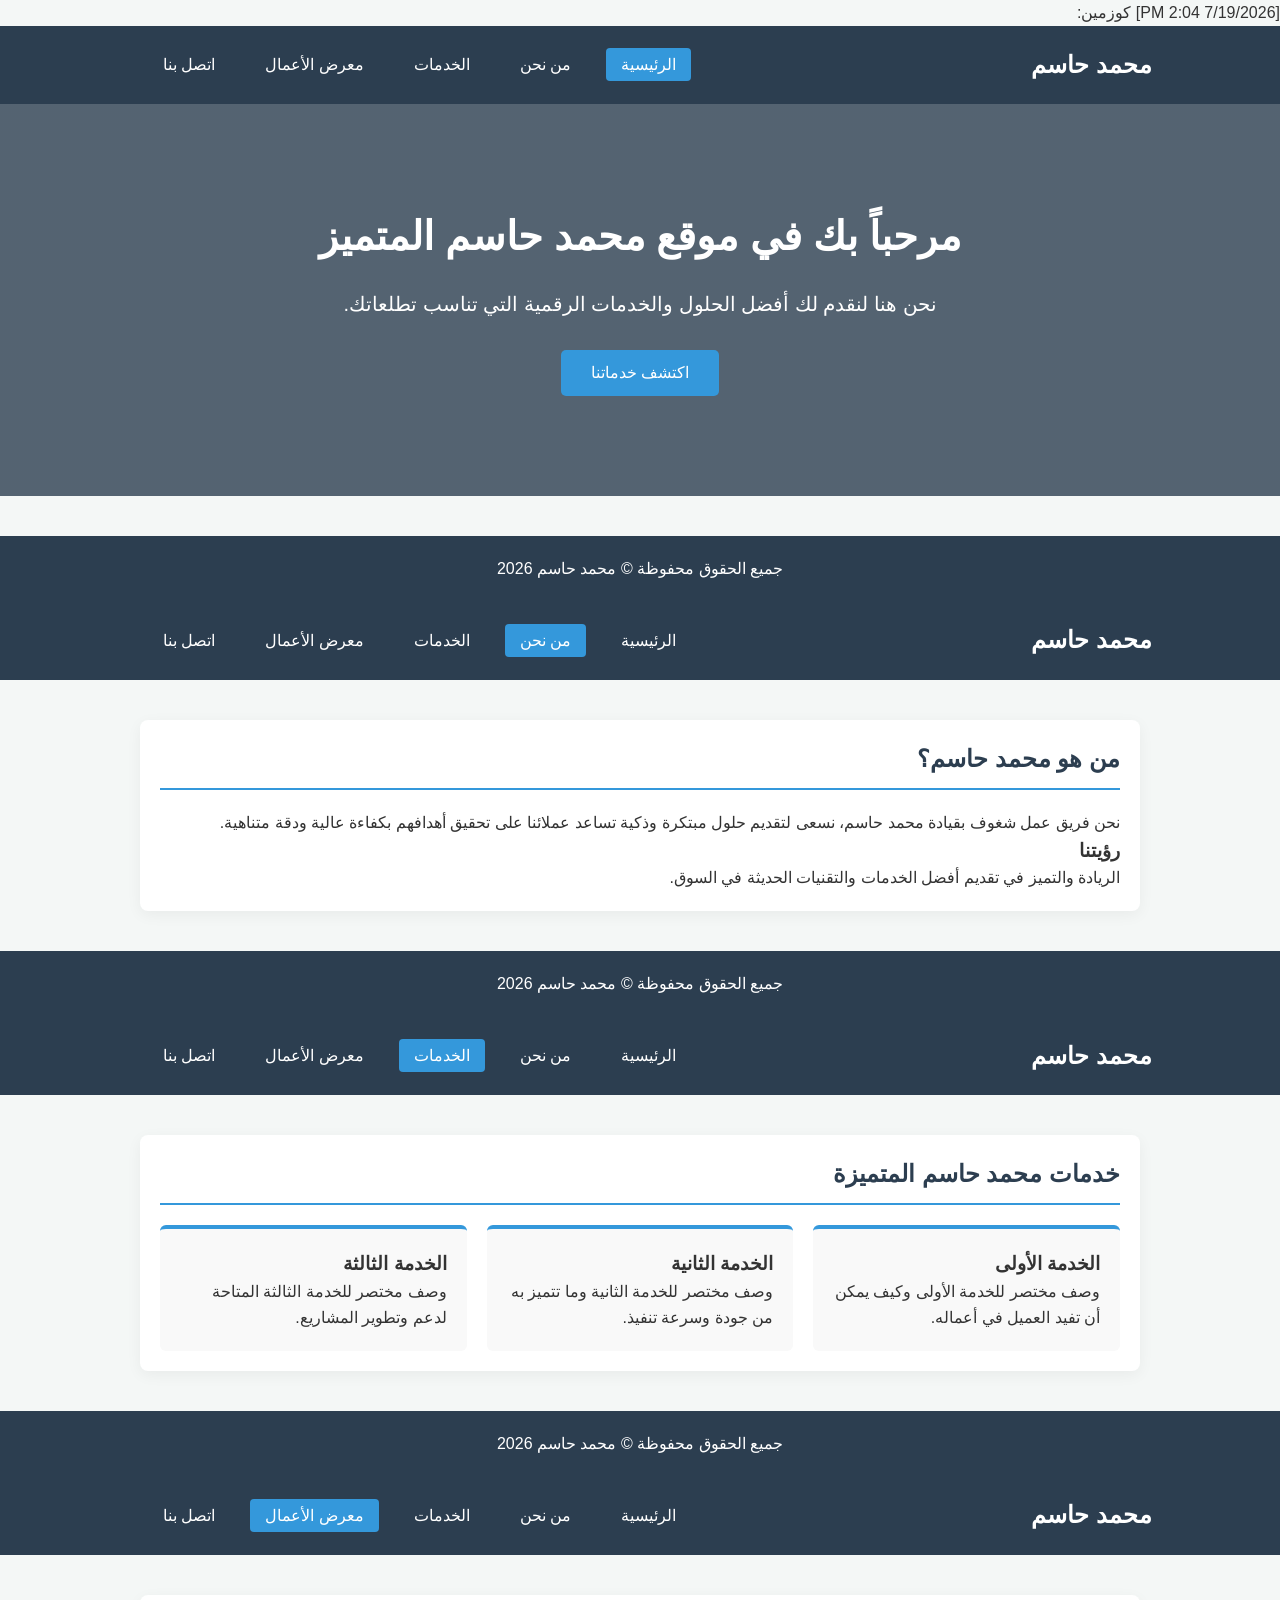
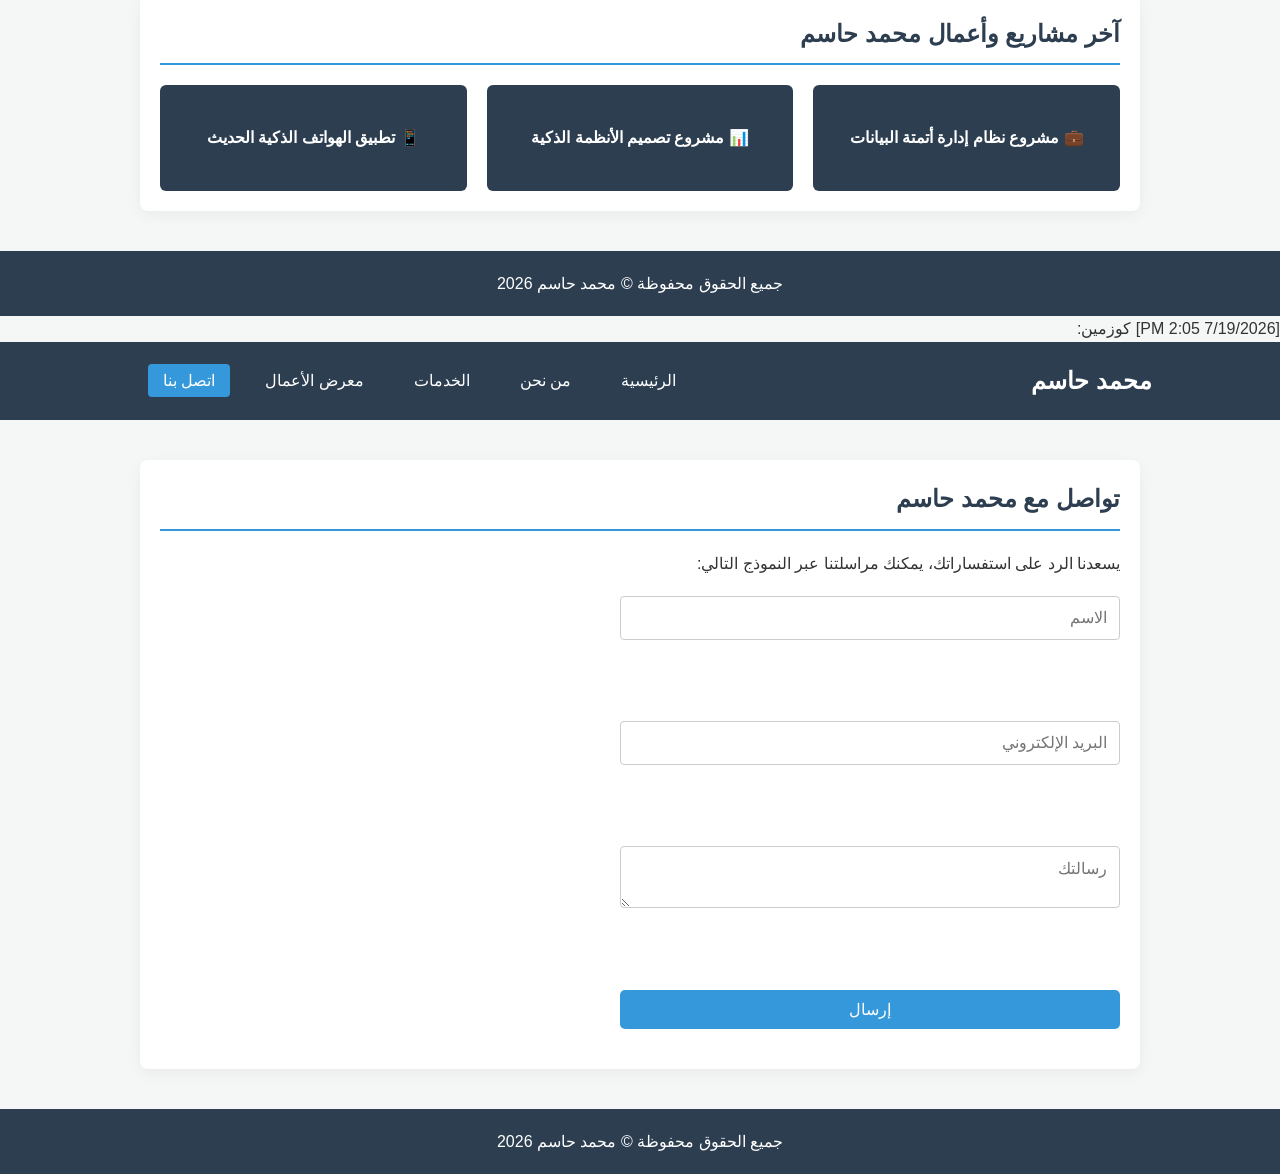
==== index.html @ 794dd8d3 "Add files via upload" ====
[7/19/2026 2:04 PM] كوزمين: <!DOCTYPE html>
<html lang="ar" dir="rtl">
<head>
    <meta charset="UTF-8">
    <meta name="viewport" content="width=device-width, initial-scale=1.0">
    <title>الرئيسية - محمد حاسم</title>
    <link rel="stylesheet" href="indx.css">
</head>
<body>

    <!-- شريط التنقل العلوي -->
    <header>
        <div class="logo">محمد حاسم</div>
        <nav>
            <ul>
                <li><a href="index.html" class="nav-link active">الرئيسية</a></li>
                <li><a href="about.html" class="nav-link">من نحن</a></li>
                <li><a href="services.html" class="nav-link">الخدمات</a></li>
                <li><a href="portfolio.html" class="nav-link">معرض الأعمال</a></li>
                <li><a href="contact.html" class="nav-link">اتصل بنا</a></li>
            </ul>
        </nav>
    </header>

    <!-- محتوى الصفحة الرئيسية -->
    <main id="content-area">
        <section class="hero">
            <h1>مرحباً بك في موقع محمد حاسم المتميز</h1>
            <p>نحن هنا لنقدم لك أفضل الحلول والخدمات الرقمية التي تناسب تطلعاتك.</p>
            <a href="services.html" class="btn">اكتشف خدماتنا</a>
        </section>
    </main>

    <!-- الفوتر السفلي -->
    <footer>
        <p>جميع الحقوق محفوظة © محمد حاسم 2026</p>
    </footer>

</body>
</html> <!DOCTYPE html>
<html lang="ar" dir="rtl">
<head>
    <meta charset="UTF-8">
    <meta name="viewport" content="width=device-width, initial-scale=1.0">
    <title>من نحن - محمد حاسم</title>
    <link rel="stylesheet" href="style.css">
</head>
<body>

    <header>
        <div class="logo">محمد حاسم</div>
        <nav>
            <ul>
                <li><a href="index.html" class="nav-link">الرئيسية</a></li>
                <li><a href="about.html" class="nav-link active">من نحن</a></li>
                <li><a href="services.html" class="nav-link">الخدمات</a></li>
                <li><a href="portfolio.html" class="nav-link">معرض الأعمال</a></li>
                <li><a href="contact.html" class="nav-link">اتصل بنا</a></li>
            </ul>
        </nav>
    </header>

    <main id="content-area">
        <section class="content-section">
            <h2>من هو محمد حاسم؟</h2>
            <p>نحن فريق عمل شغوف بقيادة محمد حاسم، نسعى لتقديم حلول مبتكرة وذكية تساعد عملائنا على تحقيق أهدافهم بكفاءة عالية ودقة متناهية.</p>
            <h3>رؤيتنا</h3>
            <p>الريادة والتميز في تقديم أفضل الخدمات والتقنيات الحديثة في السوق.</p>
        </section>
    </main>

    <footer>
        <p>جميع الحقوق محفوظة © محمد حاسم 2026</p>
    </footer>

</body>
</html>
<!DOCTYPE html>
<html lang="ar" dir="rtl">
<head>
    <meta charset="UTF-8">
    <meta name="viewport" content="width=device-width, initial-scale=1.0">
    <title>الخدمات - محمد حاسم</title>
    <link rel="stylesheet" href="style.css">
</head>
<body>

    <header>
        <div class="logo">محمد حاسم</div>
        <nav>
            <ul>
                <li><a href="index.html" class="nav-link">الرئيسية</a></li>
                <li><a href="about.html" class="nav-link">من نحن</a></li>
                <li><a href="services.html" class="nav-link active">الخدمات</a></li>
                <li><a href="portfolio.html" class="nav-link">معرض الأعمال</a></li>
                <li><a href="contact.html" class="nav-link">اتصل بنا</a></li>
            </ul>
        </nav>
    </header>

    <main id="content-area">
        <section class="content-section">
            <h2>خدمات محمد حاسم المتميزة</h2>
            <div class="services-container">
                <div class="card">
                    <h3>الخدمة الأولى</h3>
                    <p>وصف مختصر للخدمة الأولى وكيف يمكن أن تفيد العميل في أعماله.</p>
                </div>
                <div class="card">
                    <h3>الخدمة الثانية</h3>
                    <p>وصف مختصر للخدمة الثانية وما تتميز به من جودة وسرعة تنفيذ.</p>
                </div>
                <div class="card">
                    <h3>الخدمة الثالثة</h3>
                    <p>وصف مختصر للخدمة الثالثة المتاحة لدعم وتطوير المشاريع.</p>
                </div>
            </div>
        </section>
    </main>

    <footer>
        <p>جميع الحقوق محفوظة © محمد حاسم 2026</p>
    </footer>

</body>
</html> <!DOCTYPE html>
<html lang="ar" dir="rtl">
<head>
    <meta charset="UTF-8">
    <meta name="viewport" content="width=device-width, initial-scale=1.0">
    <title>معرض الأعمال - محمد حاسم</title>
    <link rel="stylesheet" href="style.css">
</head>
<body>

    <header>
        <div class="logo">محمد حاسم</div>
        <nav>
            <ul>
                <li><a href="index.html" class="nav-link">الرئيسية</a></li>
                <li><a href="about.html" class="nav-link">من نحن</a></li>
                <li><a href="services.html" class="nav-link">الخدمات</a></li>
                <li><a href="portfolio.html" class="nav-link active">معرض الأعمال</a></li>
                <li><a href="contact.html" class="nav-link">اتصل بنا</a></li>
            </ul>
        </nav>
    </header>

    <main id="content-area">
        <section class="content-section">
            <h2>آخر مشاريع وأعمال محمد حاسم</h2>
            <div class="portfolio-grid">
                <div class="portfolio-item">💼 مشروع نظام إدارة أتمتة البيانات</div>
                <div class="portfolio-item">📊 مشروع تصميم الأنظمة الذكية</div>
                <div class="portfolio-item">📱 تطبيق الهواتف الذكية الحديث</div>
            </div>
        </section>
    </main>

    <footer>
        <p>جميع الحقوق محفوظة © محمد حاسم 2026</p>
    </footer>

</body>
</html>
[7/19/2026 2:05 PM] كوزمين: <!DOCTYPE html>
<html lang="ar" dir="rtl">
<head>
    <meta charset="UTF-8">
    <meta name="viewport" content="width=device-width, initial-scale=1.0">
    <title>اتصل بنا - محمد حاسم</title>
    <link rel="stylesheet" href="style.css">
</head>
<body>

    <header>
        <div class="logo">محمد حاسم</div>
        <nav>
            <ul>
                <li><a href="index.html" class="nav-link">الرئيسية</a></li>
                <li><a href="about.html" class="nav-link">من نحن</a></li>
                <li><a href="services.html" class="nav-link">الخدمات</a></li>
                <li><a href="portfolio.html" class="nav-link">معرض الأعمال</a></li>
                <li><a href="contact.html" class="nav-link active">اتصل بنا</a></li>
            </ul>
        </nav>
    </header>

    <main id="content-area">
        <section class="content-section">
            <h2>تواصل مع محمد حاسم</h2>
            <p>يسعدنا الرد على استفساراتك، يمكنك مراسلتنا عبر النموذج التالي:</p>
            <form class="contact-form" onsubmit="event.preventDefault(); alert('تم إرسال رسالتك بنجاح!');">
                <input type="text" placeholder="الاسم" required><br><br>
                <input type="email" placeholder="البريد الإلكتروني" required><br><br>
                <textarea placeholder="رسالتك" required></textarea><br><br>
                <button type="submit" class="btn">إرسال</button>
            </form>
        </section>
    </main>

    <footer>
        <p>جميع الحقوق محفوظة © محمد حاسم 2026</p>
    </footer>

</body>
</html>
---- indx.css ----
/* إعدادات عامة */
* {
    margin: 0;
    padding: 0;
    box-sizing: border-box;
    font-family: 'Segoe UI', Tahoma, Geneva, Verdana, sans-serif;
}

body {
    background-color: #f4f7f6;
    color: #333;
    line-height: 1.6;
}

/* شريط التنقل (الهيدر) */
header {
    background-color: #2c3e50;
    color: #fff;
    display: flex;
    justify-content: space-between;
    align-items: center;
    padding: 20px 10%;
}

.logo {
    font-size: 24px;
    font-weight: bold;
}

nav ul {
    display: flex;
    list-style: none;
}

nav ul li {
    margin-left: 20px;
}

nav ul li a {
    color: #fff;
    text-decoration: none;
    font-size: 16px;
    padding: 8px 15px;
    border-radius: 4px;
    transition: 0.3s;
}

nav ul li a:hover, nav ul li a.active {
    background-color: #3498db;
}

/* قسم الواجهة الرئيسية (Hero) */
.hero {
    text-align: center;
    padding: 100px 20px;
    background: linear-gradient(rgba(44, 62, 80, 0.8), rgba(44, 62, 80, 0.8)), url('hero-bg.jpg') no-repeat center center/cover;
    color: white;
}

.hero h1 {
    font-size: 40px;
    margin-bottom: 20px;
}

.hero p {
    font-size: 20px;
    margin-bottom: 30px;
}

/* الأزرار */
.btn {
    display: inline-block;
    padding: 10px 30px;
    background-color: #3498db;
    color: white;
    text-decoration: none;
    border-radius: 5px;
    border: none;
    cursor: pointer;
    font-size: 16px;
}

.btn:hover {
    background-color: #2980b9;
}

/* الأقسام العامة داخل الصفحات */
.content-section {
    max-width: 1000px;
    margin: 40px auto;
    padding: 20px;
    background: white;
    border-radius: 8px;
    box-shadow: 0 4px 15px rgba(0,0,0,0.05);
}

.content-section h2 {
    color: #2c3e50;
    margin-bottom: 20px;
    border-bottom: 2px solid #3498db;
    padding-bottom: 10px;
}

/* كروت صفحة الخدمات */
.services-container {
    display: flex;
    gap: 20px;
    margin-top: 20px;
}

.card {
    flex: 1;
    background: #f9f9f9;
    padding: 20px;
    border-radius: 6px;
    border-top: 4px solid #3498db;
}

/* شبكة معرض الأعمال */
.portfolio-grid {
    display: grid;
    grid-template-columns: repeat(auto-fit, minmax(250px, 1fr));
    gap: 20px;
    margin-top: 20px;
}

.portfolio-item {
    background: #2c3e50;
    color: white;
    padding: 40px 20px;
    text-align: center;
    border-radius: 6px;
    font-weight: bold;
}

/* فورمة اتصل بنا */
.contact-form {
    display: flex;
    flex-direction: column;
    gap: 15px;
    max-width: 500px;
    margin: 20px 0;
}

.contact-form input, .contact-form textarea {
    padding: 12px;
    border: 1px solid #ccc;
    border-radius: 4px;
    font-size: 16px;
}

/* الفوتر (أسفل الصفحة) */
footer {
    text-align: center;
    padding: 20px;
    background-color: #2c3e50;
    color: white;
    position: relative;
    width: 100%;
    margin-top: 40px;
}
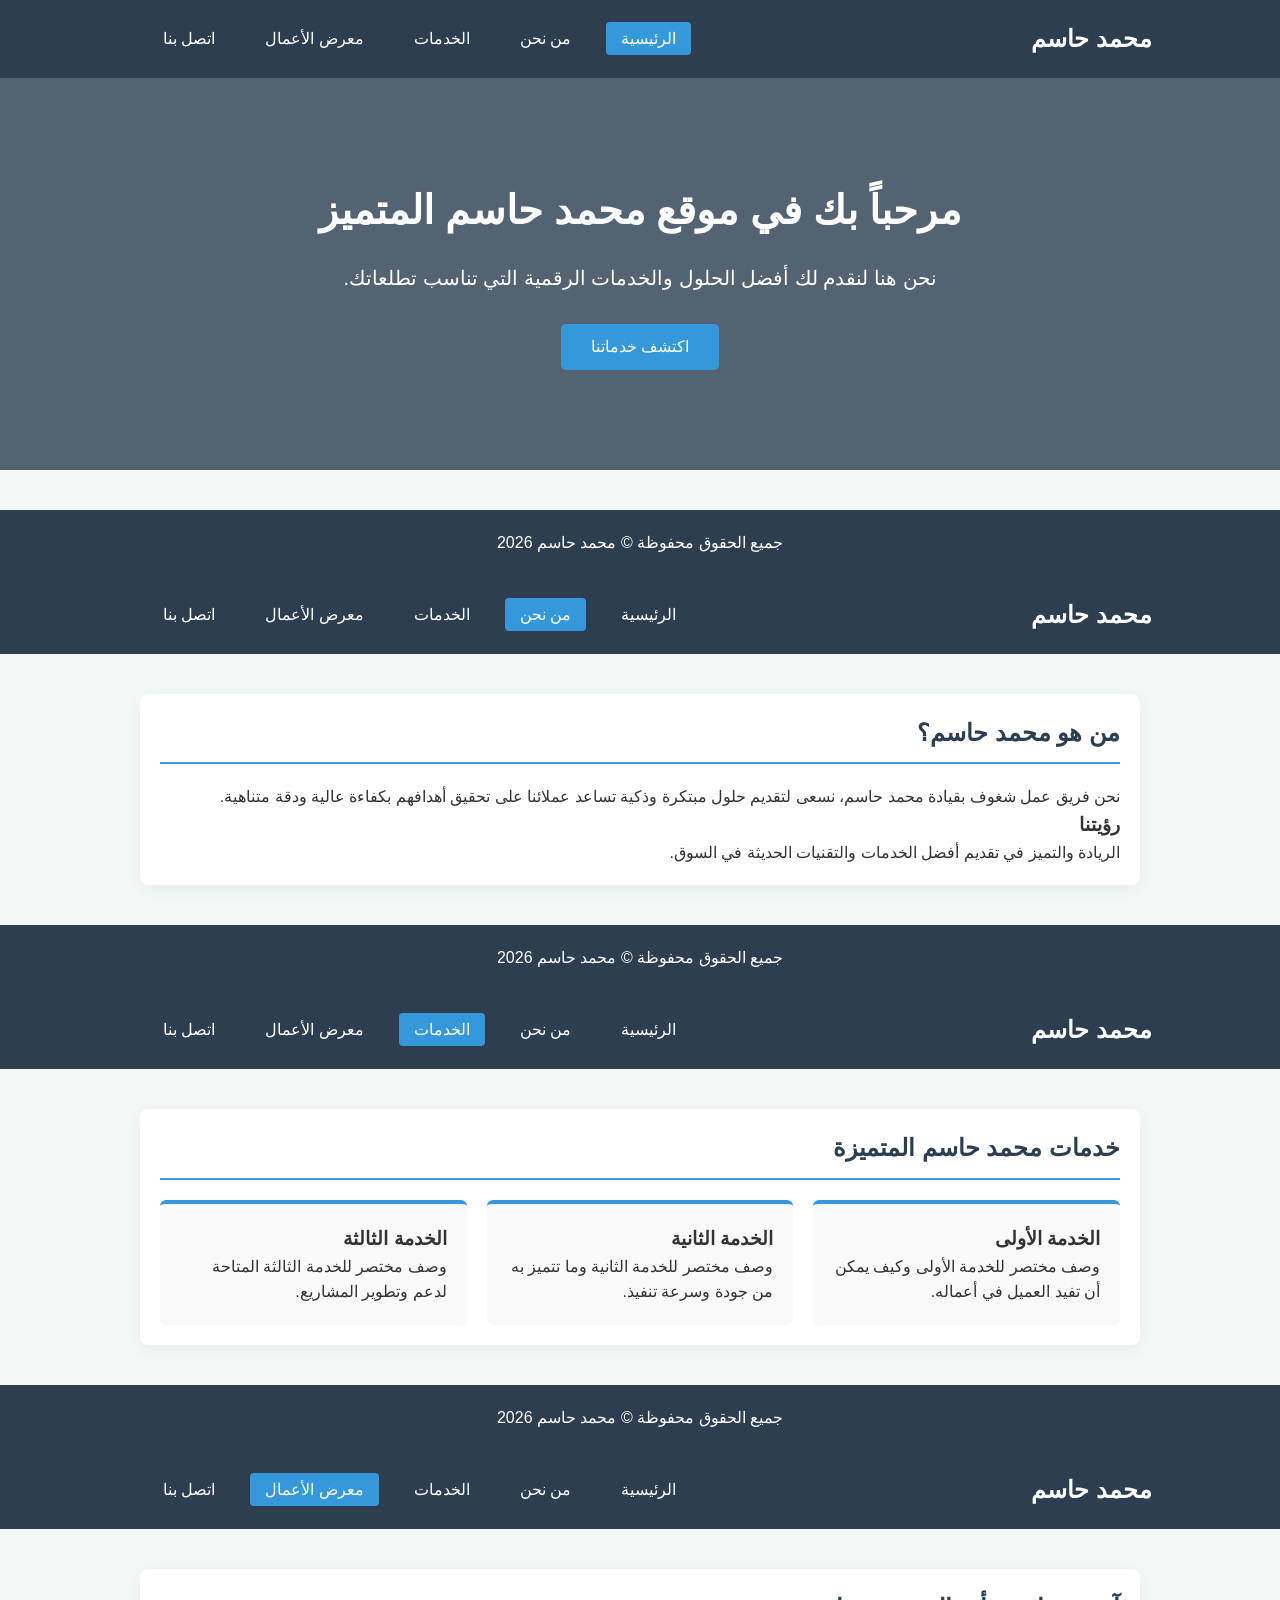
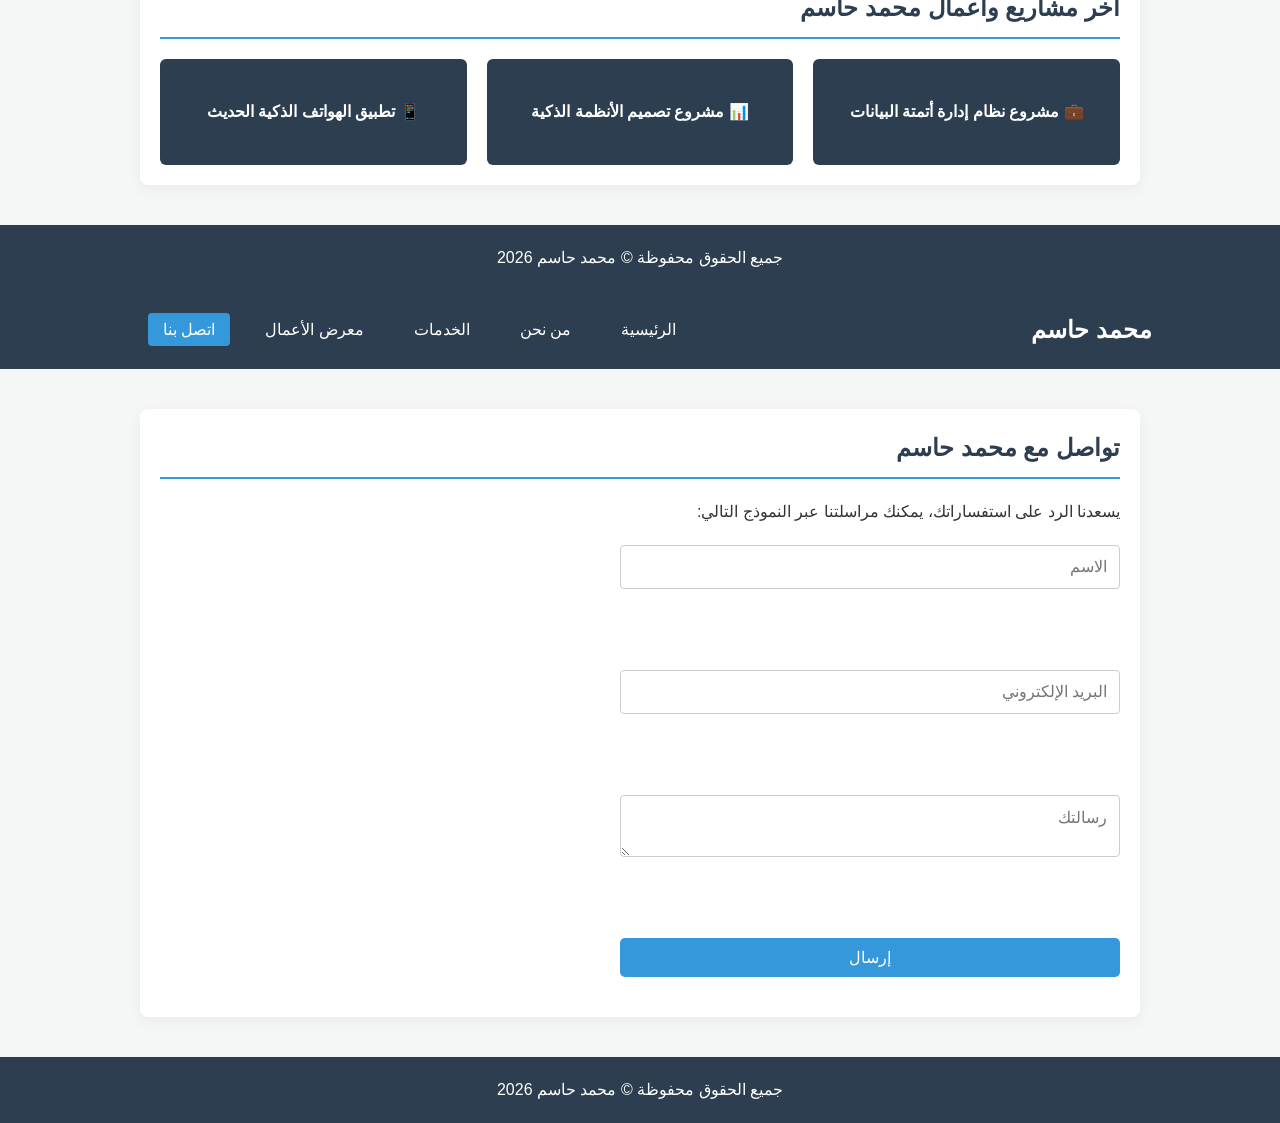
==== commit 2bd4134e: "Update index.html" ====
--- a/index.html
+++ b/index.html
@@ -1,4 +1,4 @@
-[7/19/2026 2:04 PM] كوزمين: <!DOCTYPE html>
+ <!DOCTYPE html>
 <html lang="ar" dir="rtl">
 <head>
     <meta charset="UTF-8">
@@ -163,7 +163,7 @@
 
 </body>
 </html>
-[7/19/2026 2:05 PM] كوزمين: <!DOCTYPE html>
+ <!DOCTYPE html>
 <html lang="ar" dir="rtl">
 <head>
     <meta charset="UTF-8">
@@ -204,4 +204,4 @@
     </footer>
 
 </body>
-</html>+</html>
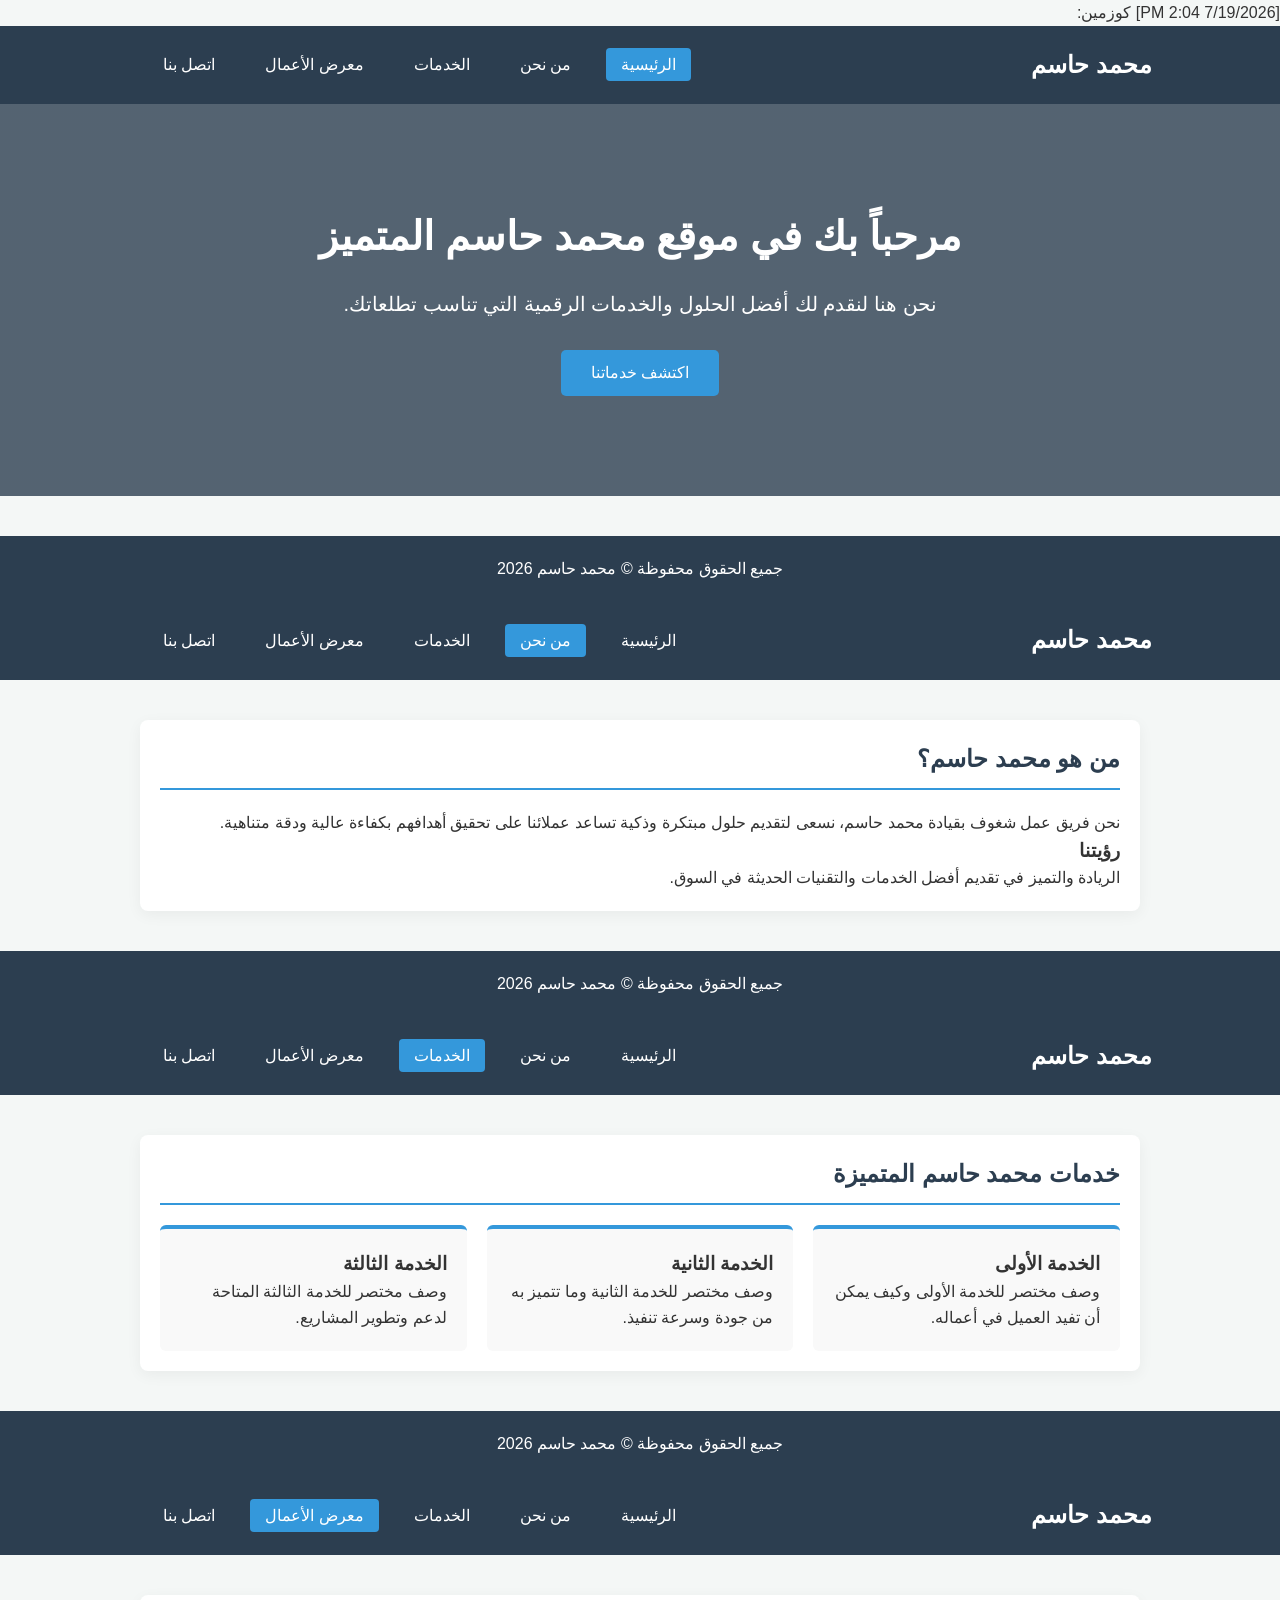
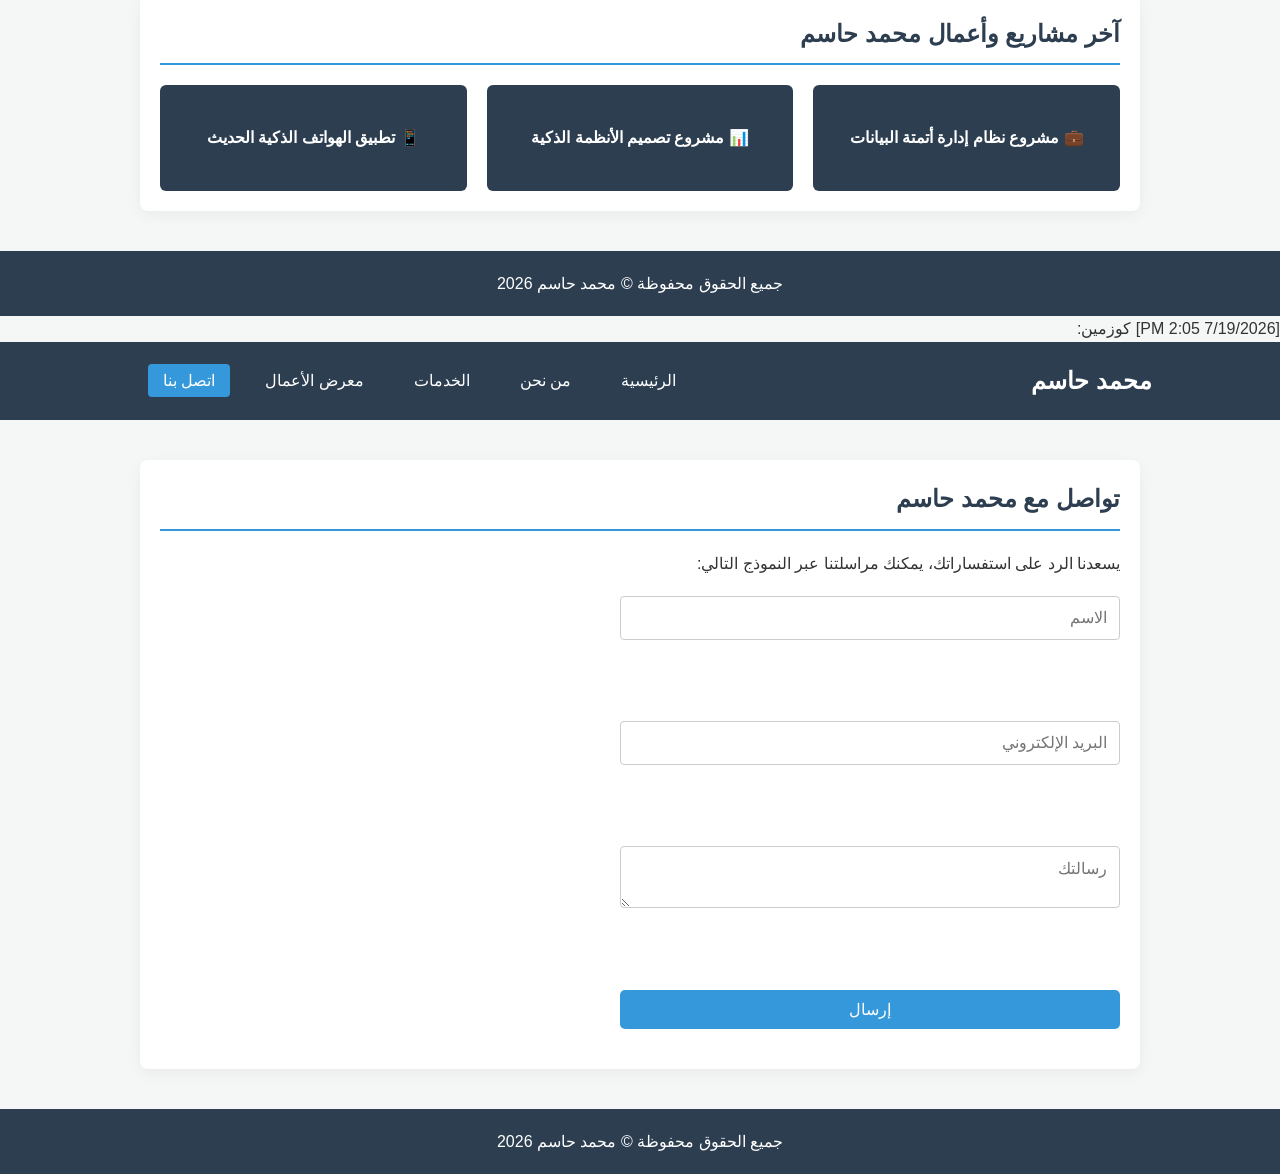
==== commit 9dba729b: "Add files via upload" ====
--- a/index.html
+++ b/index.html
@@ -1,4 +1,4 @@
- <!DOCTYPE html>
+[7/19/2026 2:04 PM] كوزمين: <!DOCTYPE html>
 <html lang="ar" dir="rtl">
 <head>
     <meta charset="UTF-8">
@@ -163,7 +163,7 @@
 
 </body>
 </html>
- <!DOCTYPE html>
+[7/19/2026 2:05 PM] كوزمين: <!DOCTYPE html>
 <html lang="ar" dir="rtl">
 <head>
     <meta charset="UTF-8">
@@ -204,4 +204,4 @@
     </footer>
 
 </body>
-</html>
+</html>
